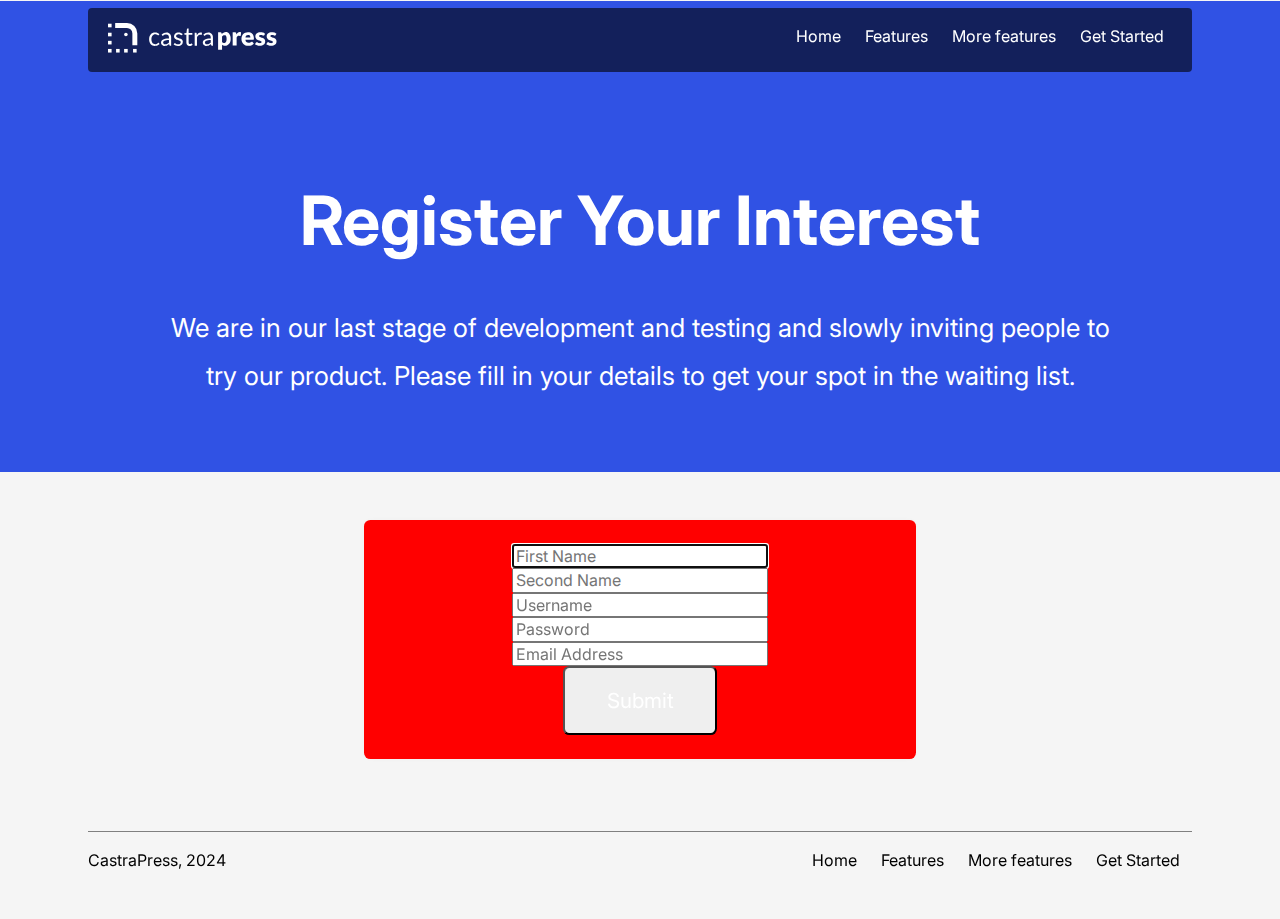
==== get-started.html @ db5a6672 "added lch, cta and many more" ====
<!doctype html>
<html class="no-js" lang="en-GB">

<head>
    <meta charset="utf-8">
    <meta name="viewport" content="width=device-width, initial-scale=1">
    <title>CastraPress | Register Your Interest</title>
    <link rel="stylesheet" href="css/style.css">
    <meta name="description"
        content="Register your interest ">

    <!-- Adding Open Graph meta tags, to allow social media platforms and apps pull nescessary data about the document and display it properly -->
    <meta property="og:title" content="CastraPress | Register Your Interest">
    <meta property="og:type" content="website">
    <meta property="og:url" content="">
    <!-- Add .thum.io thumbnail -->
    <meta property="og:image" content="">
    <meta property="og:image:alt" content="">

    <link rel="icon" href="/favicon.ico" sizes="any">
    <link rel="icon" href="/icon.svg" type="image/svg+xml">
    <link rel="apple-touch-icon" href="icon.png">

    <link rel="manifest" href="site.webmanifest">
    <meta name="theme-color" content="#fafafa">

    <!-- Adding Google fonts-->
    <link rel="preconnect" href="https://fonts.googleapis.com">
    <link rel="preconnect" href="https://fonts.gstatic.com" crossorigin>
    <link href="https://fonts.googleapis.com/css2?family=Inter:wght@100..900&display=swap" rel="stylesheet">
</head>

<body>

    <header>

        <nav>
            <a href="~/" title="CastraPress" class="logo">
                <img alt="CastraPress logo" src="images/branding/castrapress_logo.svg">
            </a>

            <!-- The hamburger menu for mobile navigation -->
            <label for="menu-toggle" tabindex="0">
                <div class="hamburger-line"></div>
                <div class="hamburger-line"></div>
                <div class="hamburger-line"></div>
            </label>
            <input id="menu-toggle" type="checkbox" />

            <!-- Main Navigation -->
            <ul>
                <li><a href="~/">Home</a></li>
                <li><a href="#features">Features</a></li>
                <li><a href="#more-features">More features</a></li>
                <li><a href="get-started.html">Get Started</a></li>
            </ul>
        </nav>

    </header>

    <section class="full-width" id="header-container">

        <div class="boxed-width">

            <div id="header-title">

                <h1>Register Your Interest</h1> 
                <p class="h3">We are in our last stage of development and testing and slowly inviting people to try our product. Please fill in your details to get your spot in the waiting list.</p>

            </div>

        </div>

    </section>

    <!-- Wrapped in main for semantic reasons and for feature layout expansions -->
    <main>

        <section id="contact-form" class="boxed-width">
            
            <div class="card-container">  

                <form action="thank-you.html" method="post">
                  <fieldset>
                    <input placeholder="First Name" type="text" tabindex="1" required autofocus>
                  </fieldset>

                  <fieldset>
                    <input placeholder="Second Name" type="text" tabindex="2" required>
                  </fieldset>
                  
                  <fieldset>
                    <input placeholder="Username" type="text" tabindex="3" required>
                  </fieldset>
                  
                  <fieldset>
                    <input placeholder="Password" type="password" tabindex="4" required>
                  </fieldset>

                  <fieldset>
                    <input placeholder="Email Address" type="email" tabindex="2" required>
                  </fieldset>

                  <fieldset>
                    <button name="submit" type="submit" id="contact-submit" data-submit="...Sending">Submit</button>
                  </fieldset>
                </form>
                
              </div>

        </section>

    </main>

    <footer class="boxed-width">

        <nav>

            <div class="">
                <p>CastraPress, 2024</p>
            </div>

            <div class="">
                <ul>
                    <li><a href="~/">Home</a></li>
                    <li><a href="#features">Features</a></li>
                    <li><a href="#more-features">More features</a></li>
                    <li><a href="get-started.html">Get Started</a></li>
                </ul>
            </div>
        </nav>

    </footer>

    <script src="js/script.js"></script>    
</body>

</html>
---- css/style.css ----
/*  1.0 Normolise default styling across all browsers. Only used nescessary styles. Taken and adopted from modern-normolised.css https://github.com/sindresorhus/modern-normalize/blob/main/modern-normalize.css and HTML 5 boilerplate https://github.com/h5bp/main.css/blob/main/src/_base.css */
*,
::before,
::after {
	box-sizing: border-box; /* Use a better box model (opinionated). */
}
html {
	-webkit-text-size-adjust: 100%; /* 2. Prevent adjustments of font size after orientation changes in iOS. */
}
body {
	margin: 0; /* Remove the margin in all browsers. */
}
b, strong {
	font-weight: bolder;
}
/* Add the correct font size in all browsers. */
small {
	font-size: 80%;
}
/*
1. Change the font styles in all browsers.
2. Remove the margin in Firefox and Safari. 
*/
button, input, optgroup, select, textarea {
	font-family: inherit; /* 1 */
	font-size: 100%; /* 1 */
	line-height: 1.15; /* 1 */
	margin: 0; /* 2 */
}
/* Remove the inheritance of text transform in Edge and Firefox. */
button, select {
	text-transform: none;
}
/* Correct the inability to style clickable types in iOS and Safari. */
button, [type='button'], [type='reset'], [type='submit'] {
	-webkit-appearance: button;
}
/* Remove default fieldset, blockquote & figure styles. */
fieldset, figure, blockquote {
 	border: 0;
	margin: 0;
	padding: 0;
}
/* Remove the inner border and padding in Firefox. */
::-moz-focus-inner {
	border-style: none;
	padding: 0;
}
/* Restore the focus styles unset by the previous rule. */
:-moz-focusring {
	outline: 1px dotted ButtonText;
}
/* Allow only vertical resizing of textareas. */
textarea {
	resize: vertical;
}
/* Remove the gap between audio, canvas, iframes, images, videos and the bottom of their containers: https://github.com/h5bp/html5-boilerplate/issues/440 */
 audio,canvas, iframe, img, svg, video {
    vertical-align: middle;
 }

 /* TYPOGRAPHY with 8px grid system*/

 /* Defining baseline values */
html {
    font-size: 16px;
    line-height: 24px;
 }

 body, p, h1, h2, h3, h4, h5 {
	font-family: "Inter", sans-serif;
	font-optical-sizing: auto;
	font-style: normal;
	font-variation-settings: "slnt" 0;
  }

  h1, .h1 {
	font-size: 4.25em; /* 68px */
	line-height: 1.05882353em; /* 72px */
	margin-top: 0.35294118em;
	margin-bottom: 0.70588236em;
  }
  h2, .h2 {
	font-size: 2.625em; /* 42px */
	line-height: 1.14285714em;  /* 48px */
	margin-top: 0.57142857em;
	margin-bottom: 0.57142857em;
  }
  h3, .h3 {
	font-size: 1.625em; /* 26px */
	line-height: 1.84615385em; /* 48px */
	margin-top: 0.92307692em;
	margin-bottom: 0em;
  }
  h4, .h4 {
	font-size: 1em; 
	line-height: 1.5em; 
	margin-top: 1.5em;
	margin-bottom: 0em;
  }
  h5 {
	font-size: 1em;
	line-height: 1.5em;
	margin-top: 1.5em;
	margin-bottom: 0em;
  }


/*

  GLOBALS

*/
/*
 * Hide visually and from screen readers
 */

.hidden,[hidden] {
	display: none !important;
 }

.visually-hidden {
	position: absolute;
    left: -100vw;
}

.full-width {
	width:100%;
}
.boxed-width {
	max-width:1104px;
}
.full-width, .boxed-width {

	margin-right: auto;
	margin-left: auto;
}



/* GLOBAL VARIABLES */

:root {
	
	/*   COLOUR Variables 
	 *   In LCH encoding to have access to the LAB colour spectrum and be able to manipulate colour variations better 
	 */
	--brand-transparent-black: oklch(0% 0 0 / 60%);
	--brand-transparent-less-black: oklch(0% 0 0 / 80%);
	--mobile-nav-deviders: oklch(100% 0 0 / 50%);
	--brand-red: oklch(53.58% 0.177 18.34);
	--brand-pink: oklch(64.4% 0.229 0.64);
	--brand-blue: oklch(51.24% 0.223 267.27);
	--brand-blueLight: oklch(92.35% 0.031 275.31);
	--brand-transaparent-blue: ;
	--brand-blueHSL: hsl(228.64 77% 54%);
	--brand-gray: oklch(33.69% 0.019 251.46);

	/* Gradients */
	--brand-cta-gradient: linear-gradient(144deg, oklch(50.42% 0.188 308.56) 0%, var(--brand-red) 50%, oklch(81.19% 0.148 71.76) 100%);
	--brand-heading-gradient: linear-gradient(144deg, var(--brand-pink) 0%, var(--brand-red) 50%, oklch(81.19% 0.148 71.76) 100%);


	/* Box dimensions */	
	--brand-border-radius: .4rem; /* in rems to make sure they scale nicely with font size increse */


	& .brand-blue {
		background-color: var(--brand-blue);
	}


}


/* UI Elements */
button, .button {
	display: inline-block;
	padding: 1em 2em;
	text-decoration: none;
	color: white;
	font-size: 1.3em;
	border-radius: var(--brand-border-radius);
	font-weight: 400;

}

button:hover, .button:hover {
	box-shadow: 0 7px 14px oklch(33.96% 0.074 281.7 / 10%), 0 3px 6px oklch(0% 0 0 / 8%);
	background: hsl( from var(--brand-blueHSL) h calc(s + 20%) l);

}
button:active, .button:active {
	transform: translateY(1px);
	box-shadow: none;
}

/*////

   LAYOUT 
   General layout sctructure

*/

html { /* to make scrolling smoother */
	scroll-behavior: smooth;
 }

body {
	background-color: oklch(97% 0 0);
}

/* Header and Navigation */

header { 
    height: 64px;
	max-width: 1104px;
	margin: 8px auto 24px;
	padding: 0 16px;
    background-color: var(--brand-transparent-black);
	border-radius: 4px;
	position: sticky;
	top:0;
	transition: top 900ms linear;
	z-index: 999;

    /* Top navigation*/
    & nav, ul {
        display: flex;
		justify-content: space-between;
		align-items: center;
    }

	/* header logo */
	& .logo {
		display: inline-block;
		width: 175px;
		align-self: left;
		text-decoration: none;
		color: white;
	
	}
	& .logo img {
		width: 100%;
	
	}

	/* Styling menu */
    & li {
        margin: 0 4px;
        list-style: none;
    }
	& li a {
        color: white;
		text-decoration: none;
		padding: 8px;

	}


}

/*  
	5.3 - MOBILE NAVIGATION

    Employing css magic for collapsable mobile menu 
*/

/* Hiding toggle chekbox */
nav input[type='checkbox'], nav label {
	display: none;
}


@media (max-width: 576px) {
	
	/* Stlying the menu icon, the checkbox stays hidden */
	nav label {
		text-align: right;
		display: block;
		padding: 0.5em;
		line-height: 1.6em;
		align-self: center;
		cursor: pointer;
	
	
		& span.hamburger-line {
			display: block;
		}
	}

	header {
		padding:0;
		margin:0;
		position: relative;
		background-color: var(--brand-transparent-less-black);
	}

	.logo {
		margin-left:16px;
	}
    nav {
        flex-direction: row;
        flex-wrap: wrap;
        margin-left: 0;
        margin-right: 0;
    }
    /* Because we are in mobile mode, we want to display it as a
       vertical list */
    nav ul {
        display: block;
        width: 100%;
        flex-basis: 100%;
		margin-block: 10px;
		padding-inline-start: 0;
		border-block-start: 1px solid var(--mobile-nav-deviders);
		background-color: var(--brand-transparent-less-black);;
		
		
		& li {
        	margin-bottom: 0;
        	width: 100%;
        	text-align: right;
        	padding: 0.5em;

			& a {
				padding: 16px;
				inline-size: 100%;
				display: inline-block;
				font-size: 1.1em;
			}
		}
		
		& > *:not(:last-child) {
			border-bottom:1px solid var(--mobile-nav-deviders);
		}
    }
	

	input[type='checkbox']:not(:checked)+ul {
		display: none;
	}


	/* Designing CSS-only hamburger icon */

.hamburger-line {
	width: 32px;
	height: 2px;
	background-color: white;
	margin: 8px 0;
	transition: 0.4s;
  }

  /* #toggle:checked label .hamburger-line:first-child, .hamburger-line:first-child:hover	 {
	transform: translate(0, 11px) rotate(-45deg);
	background-color: red;
  } */

}



#hero-banner {

	height: 800px;
	width: 100%;
	margin-top:-95px;
	padding-top: 95px;
	background: var(--brand-pink) url(../images/hero-banner-bg.svg) no-repeat center center / cover ;
	z-index: 1; /* to make sure it's behind of all page elements. */
	/* I'd have added svg bg to the body and pushed it top center,
	   however I needed to be able to create a slanted bottom of the hero-banner 
	   and you need a box for that */

	/* slanted bottom of hero banner */
	clip-path: polygon( 
		0 0,
		100% 0,
		100% calc(100% - 10vw),
		0 100%
		);

	& .hero-banner-content {
		background: url(../images/hero-banner-image.svg) no-repeat left top / 625px;

		overflow: hidden;
		height: 650px;


		& .hero-banner-usp-message {
			max-width: 500px;
			text-align: right;
			float: right;
			color: white;

			& p {
				font-size: 19px;
				font-weight: 200;
				line-height: 1.7em;
				padding-inline-start: 81px;

			}
		}
	} 
	
}

@media (max-width: 576px) { 

	.hero-banner-content {
		background-image: none !important;
		max-width: 100%;
		float: none;
		padding: 64px 24px 0;
	}

}

#header-container {

	background-color: var(--brand-blue);
	margin-top:-95px;
	padding-top: 95px;

	& #header-title {
		text-align: center;
		padding: 64px 64px 72px;
		color: white;

	}

}

/*  CONTENT SECTIONS */

main section {
	text-align: center;
	padding-top: 48px;
	padding-bottom: 48px;
}
main section p {
	margin: 0 auto;
	font-size: 2em;
	line-height: 2em;
}

.section-heading {

	& h2 {
		font-size: 4.5em;
		font-weight: 600;
		text-align: center;

		
		background-image: var(--brand-heading-gradient);
   		color: transparent;
   		background-clip: text;
   		-webkit-background-clip: text;
		
		
	}
}



.feature-list-container, #testimonials div {
    display: grid;
	grid-template-columns: repeat(3, 1fr);
	gap: 24px;
	width: 100%;
	padding: 0.5rem;
	margin: 64px auto;
	text-align: initial;


    & div {
        height: auto;
		margin-top: 24px;;
    }

	& div i.features-icon {
		width: 56px;
		height: 56px;
		display: block;
		margin: 0 auto;
	}

	& div h3 {
		font-weight: 500;
		margin-bottom: 24px;
		text-align: center;
		line-height: 1.35em;
    }
}

/* Styling feature icons with sprite */
.features-icon {
	background: url(/images/icons/feature-icons-sprite.png) no-repeat top left;
}

.icon-designed-from-groundup {
    background-position: 0 0;
}
.icon-page-load {
    background-position: -56px 0;
}
.icon-always-updated {
    background-position: -112px 0;
}
.icon-any-size {
    background-position: -168px 0;
}
.icon-reports {
    background-position: -224px 0;
}
.icon-resources {
    background-position: -280px 0;
}
.icon-cloud-infrastructure {
    background-position: -336px 0;
}
.icon-tech-stach-upgrade {
    background-position: -392px 0;
}
.icon-demo-sites {
    background-position: -448px 0;
}
.icon-site-cashing {
    background-position: -504px 0;
}
.icon-firewall {
    background-position: -560px 0;
}
.icon-dns-cdn {
    background-position: -616px 0;
}
    
/* @media (-webkit-min-device-pixel-ratio: 2), (min-resolution: 192dpi) {
    .features-icon {
        background: url('icons-retina.png') no-repeat top left;
        background-size: 672px 56px;
    }
} */



main .container-background {

	background-image: linear-gradient(to right bottom, #0037aa, #062a94, #071d7e, #041169, #000555);
	color: white;
}

@media (max-width: 576px) { 

.feature-list-container, #testimonials div {
    grid-template-columns: repeat(2, 1fr);
}

}

@media (max-width: 500px) { 

	.feature-list-container, #testimonials div {
		grid-template-columns: repeat(1, 1fr);
	}
	
}


/* TESTIMONIALS */

#testimonials {

	& .section-heading {
		display: block;
	}

	& h2 {
		background-image: var(--brand-cta-gradient);
	}

	& figure {	
		display: flex;
		flex-direction: column;
		align-items: center;
		justify-content: space-between;

		background: oklch( from var(--brand-blue) l c h  / 0.1);
		padding: 24px;
		margin-top:72px;
		border-radius: var(--brand-border-radius);


		& img {
			border-radius: 50%;
			outline: 8px solid hsl( from var(--brand-blueHSL) h s 95%);
			width: 112px;
			margin-top: -56px;
		}

		& blockquote {
			margin: 24px 0;
		}

		& figcaption, figcaption a  {
			color:var(--brand-blue);
			align-self: flex-start;
		}

	}

}

/* Call To Action */

.cta-inline-block {

	display: table;
	border-radius: var(--brand-border-radius);
	background: rgb(131,58,180);
	background: var(--brand-cta-gradient);


	& div {
		display: table-cell;
		vertical-align: middle;
	}

}
.cta-text {
	width: 70%;
	color: white;
}
.cta-buton {
	width: 30%;
}

/* CONTACT FORM */

#contact-form {

	& .card-container {

		width: 50%;
margin: 0 auto;
padding: 24px;

		background-color: red;

		border-radius: var(--brand-border-radius);
		box-shadow: 0 0 6px -3px #e7e7e7;
	}
}

/* ALL THINGS FOOTER */
footer {

	border-top: 1px solid grey;
	height: 64px;
	margin:24px auto;

    & p {
        text-align: center;
    }
	& nav, ul {
        display: flex;
		justify-content: space-between;
		align-items: center;

		& li {
			margin: 0 4px;
			list-style: none;
		}
		& li a {
			color: inherit;
			text-decoration: none;
			padding: 8px;
	
		}
    }
}

/* ScrollUp Button */

.scrollToTopBtn {
	background-color: black;
	border: none;
	color: white;
	cursor: pointer;
	font-size: 18px;
	line-height: 48px;
	width: 48px;
  
	/* place it at the bottom right corner */
	position: fixed;
	bottom: 20px;
	right: 20px;
	/* keep it at the top of everything else */
	z-index: 100;
	/* hide with opacity */
	opacity: 0;
	/* also add a translate effect */
	transform: translateY(100px);
	/* and a transition */
	transition: all 0.5s ease;
  }
  
  .showBtn {
	opacity: 1;
	transform: translateY(0);
  }
/* * {
    outline: 1px solid red;
  } */
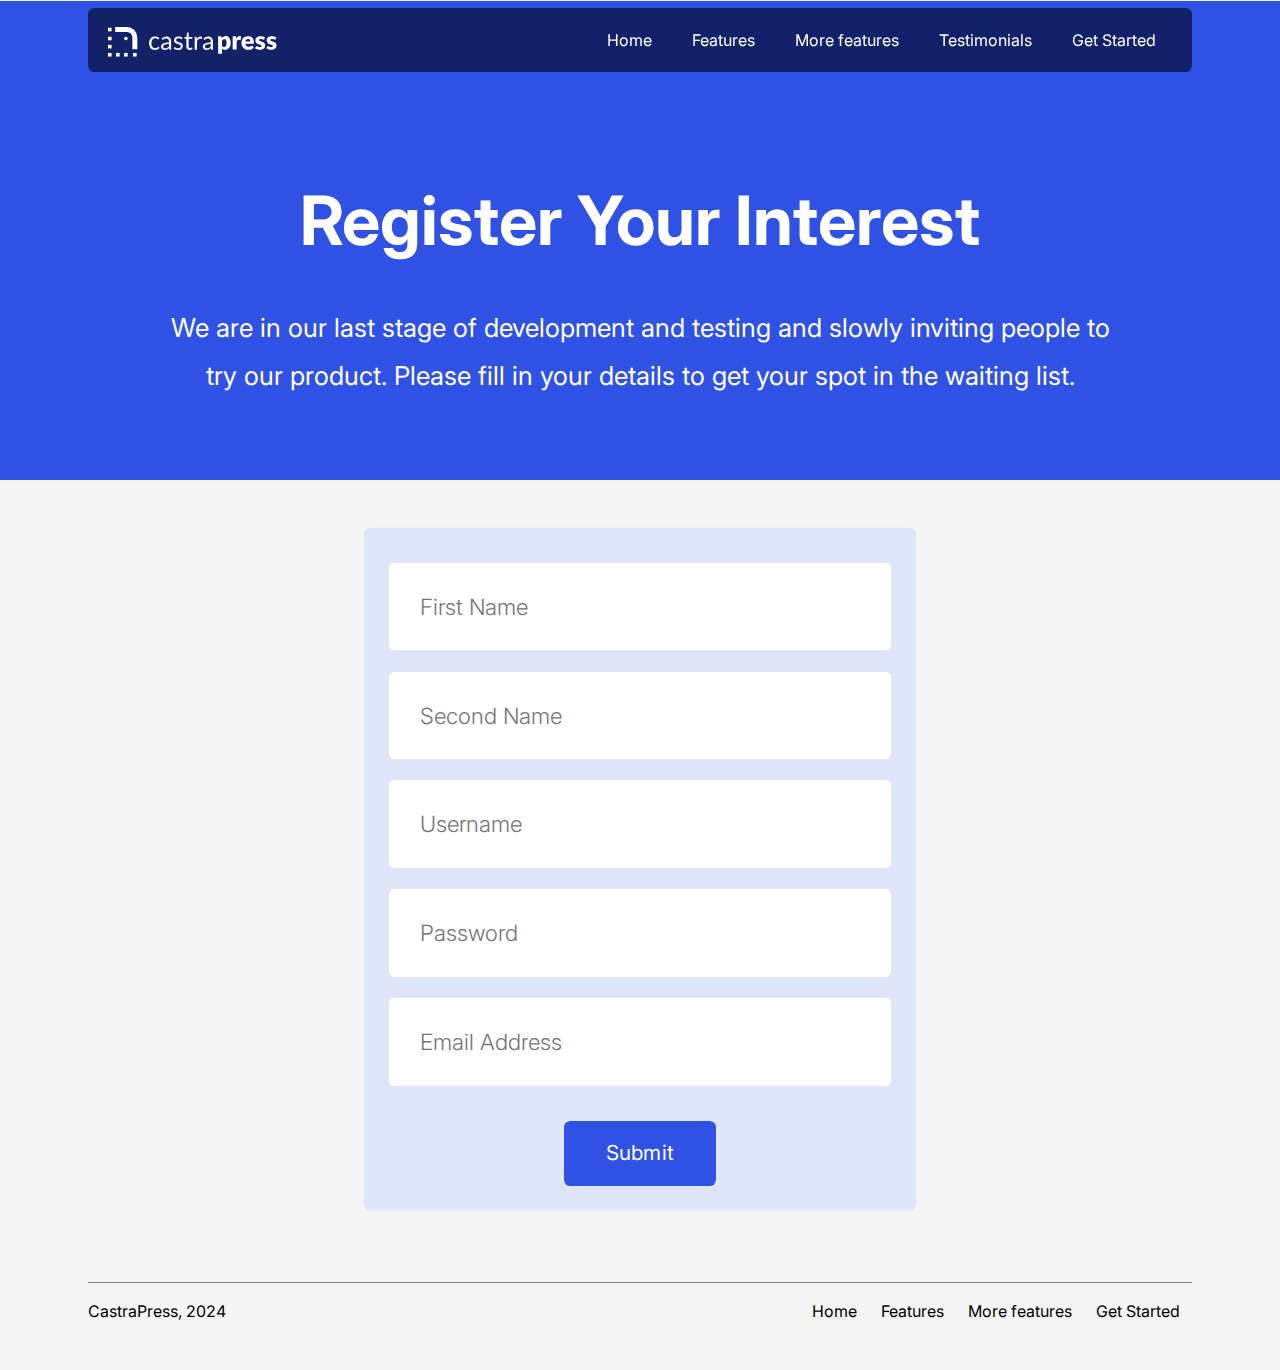
==== commit e0bf5cd2: "favicon fix" ====
--- a/get-started.html
+++ b/get-started.html
@@ -17,12 +17,10 @@
     <meta property="og:image" content="">
     <meta property="og:image:alt" content="">
 
-    <link rel="icon" href="/favicon.ico" sizes="any">
+    
+    <link rel="icon" href="/favicon.png" sizes="any">
     <link rel="icon" href="/icon.svg" type="image/svg+xml">
     <link rel="apple-touch-icon" href="icon.png">
-
-    <link rel="manifest" href="site.webmanifest">
-    <meta name="theme-color" content="#fafafa">
 
     <!-- Adding Google fonts-->
     <link rel="preconnect" href="https://fonts.googleapis.com">
@@ -30,28 +28,29 @@
     <link href="https://fonts.googleapis.com/css2?family=Inter:wght@100..900&display=swap" rel="stylesheet">
 </head>
 
-<body>
+<body class="fade-in-effect">
 
     <header>
 
         <nav>
-            <a href="~/" title="CastraPress" class="logo">
+            <a href="/" title="CastraPress" class="logo">
                 <img alt="CastraPress logo" src="images/branding/castrapress_logo.svg">
             </a>
 
             <!-- The hamburger menu for mobile navigation -->
             <label for="menu-toggle" tabindex="0">
-                <div class="hamburger-line"></div>
-                <div class="hamburger-line"></div>
-                <div class="hamburger-line"></div>
+                <span class="hamburger-line"></span>
+                <span class="hamburger-line"></span>
+                <span class="hamburger-line"></span>
             </label>
-            <input id="menu-toggle" type="checkbox" />
+            <input id="menu-toggle" type="checkbox">
 
             <!-- Main Navigation -->
             <ul>
-                <li><a href="~/">Home</a></li>
-                <li><a href="#features">Features</a></li>
-                <li><a href="#more-features">More features</a></li>
+                <li><a href="/">Home</a></li>
+                <li><a href="/#features">Features</a></li>
+                <li><a href="/#more-features">More features</a></li>
+                <li><a href="/#testimonials">Testimonials</a></li>
                 <li><a href="get-started.html">Get Started</a></li>
             </ul>
         </nav>
@@ -82,7 +81,7 @@
 
                 <form action="thank-you.html" method="post">
                   <fieldset>
-                    <input placeholder="First Name" type="text" tabindex="1" required autofocus>
+                    <input placeholder="First Name" type="text" tabindex="1" required>
                   </fieldset>
 
                   <fieldset>
@@ -102,10 +101,10 @@
                   </fieldset>
 
                   <fieldset>
-                    <button name="submit" type="submit" id="contact-submit" data-submit="...Sending">Submit</button>
+                    <button name="submit" type="submit" id="contact-submit" class="button brand-blue" data-submit="...Sending">Submit</button>
                   </fieldset>
                 </form>
-                
+
               </div>
 
         </section>
@@ -120,11 +119,11 @@
                 <p>CastraPress, 2024</p>
             </div>
 
-            <div class="">
+            <div class="footer-nav">
                 <ul>
-                    <li><a href="~/">Home</a></li>
-                    <li><a href="#features">Features</a></li>
-                    <li><a href="#more-features">More features</a></li>
+                    <li><a href="/">Home</a></li>
+                    <li><a href="/#features">Features</a></li>
+                    <li><a href="/#more-features">More features</a></li>
                     <li><a href="get-started.html">Get Started</a></li>
                 </ul>
             </div>
--- a/css/style.css
+++ b/css/style.css
@@ -33,7 +33,7 @@
 	text-transform: none;
 }
 /* Correct the inability to style clickable types in iOS and Safari. */
-button, [type='button'], [type='reset'], [type='submit'] {
+button, .button [type='button'], [type='reset'], [type='submit'] {
 	-webkit-appearance: button;
 }
 /* Remove default fieldset, blockquote & figure styles. */
@@ -91,51 +91,22 @@
 	font-size: 1.625em; /* 26px */
 	line-height: 1.84615385em; /* 48px */
 	margin-top: 0.92307692em;
-	margin-bottom: 0em;
+	margin-bottom: 0;
   }
   h4, .h4 {
 	font-size: 1em; 
 	line-height: 1.5em; 
 	margin-top: 1.5em;
-	margin-bottom: 0em;
+	margin-bottom: 0;
   }
   h5 {
 	font-size: 1em;
 	line-height: 1.5em;
 	margin-top: 1.5em;
-	margin-bottom: 0em;
+	margin-bottom: 0;
   }
 
 
-/*
-
-  GLOBALS
-
-*/
-/*
- * Hide visually and from screen readers
- */
-
-.hidden,[hidden] {
-	display: none !important;
- }
-
-.visually-hidden {
-	position: absolute;
-    left: -100vw;
-}
-
-.full-width {
-	width:100%;
-}
-.boxed-width {
-	max-width:1104px;
-}
-.full-width, .boxed-width {
-
-	margin-right: auto;
-	margin-left: auto;
-}
 
 
 
@@ -146,24 +117,29 @@
 	/*   COLOUR Variables 
 	 *   In LCH encoding to have access to the LAB colour spectrum and be able to manipulate colour variations better 
 	 */
-	--brand-transparent-black: oklch(0% 0 0 / 60%);
-	--brand-transparent-less-black: oklch(0% 0 0 / 80%);
+	
+	--brand-black: oklch(10% 0.0593 267.27);
+	--brand-transparent-black: oklch(10% 0.0593 267.27 / 60%);
+	--brand-transparent-less-black: oklch(10% 0.0593 267.27 / 80%);
 	--mobile-nav-deviders: oklch(100% 0 0 / 50%);
 	--brand-red: oklch(53.58% 0.177 18.34);
 	--brand-pink: oklch(64.4% 0.229 0.64);
 	--brand-blue: oklch(51.24% 0.223 267.27);
 	--brand-blueLight: oklch(92.35% 0.031 275.31);
-	--brand-transaparent-blue: ;
+	--brand-transaparent-blue: oklch( from var(--brand-blue) l c h  / 0.1);
 	--brand-blueHSL: hsl(228.64 77% 54%);
 	--brand-gray: oklch(33.69% 0.019 251.46);
 
 	/* Gradients */
-	--brand-cta-gradient: linear-gradient(144deg, oklch(50.42% 0.188 308.56) 0%, var(--brand-red) 50%, oklch(81.19% 0.148 71.76) 100%);
+	--brand-cta-gradient: linear-gradient(144deg, var(--brand-blue) 0%, oklch(50.42% 0.188 308.56) 30%, var(--brand-pink) 70%, oklch(81.19% 0.148 71.76) 100%);
 	--brand-heading-gradient: linear-gradient(144deg, var(--brand-pink) 0%, var(--brand-red) 50%, oklch(81.19% 0.148 71.76) 100%);
+	--brand-heading-gradient-2: linear-gradient(144deg, var(--brand-pink) 0%, oklch(80.42% 0.188 308.56) 50%, oklch(81.19% 0.148 71.76) 100%);
+
 
 
 	/* Box dimensions */	
 	--brand-border-radius: .4rem; /* in rems to make sure they scale nicely with font size increse */
+	--site-max-width:1104px;
 
 
 	& .brand-blue {
@@ -173,22 +149,87 @@
 
 }
 
+/*
+
+  GLOBALS
+
+*/
+/*
+ * Hide visually and from screen readers
+ */
+ .hidden,[hidden] {
+	display: none !important;
+ }
+
+.visually-hidden {
+	position: absolute;
+    left: -100vw;
+}
+
+.full-width {
+	width:100%;
+}
+.boxed-width {
+	max-width:var(--site-max-width);
+}
+.full-width, .boxed-width {
+
+	margin-inline: auto;
+}
+
+@media (max-width: 576px) {
+
+	.boxed-width {
+
+		padding-inline: 24px;
+		width: 100%;
+	}
+
+	/* .boxed-width:not(#more-features.full-width) {
+
+		margin-inline: 16px;
+	} */
+
+}
+/* Nice smooth fade in transition on loading and page section pointing with id anchor links */
+.fade-in-effect, 
+#features:target,
+#more-features:target,
+#testimonials:target { animation: fadeIn 1s; }
+
+@keyframes fadeIn {
+	0% { opacity: 0; }
+	100% { opacity: 1; }
+  }
+
 
 /* UI Elements */
 button, .button {
+
+	cursor: pointer;
 	display: inline-block;
+	position: relative;
+
 	padding: 1em 2em;
+	vertical-align: middle;
+	border: 0;
+	border-radius: var(--brand-border-radius);
+
+	background-color: var(--brand-blue);
+	transition: transform .1s ease 0s,padding .1s ease 0s, background-color .1s ease 0s,color .1s ease 0s;
+
+	font-size: 1.3em;
+	font-weight: 400;
 	text-decoration: none;
 	color: white;
-	font-size: 1.3em;
-	border-radius: var(--brand-border-radius);
-	font-weight: 400;
+	word-break: keep-all;
+	letter-spacing: .02rem;
 
 }
 
 button:hover, .button:hover {
 	box-shadow: 0 7px 14px oklch(33.96% 0.074 281.7 / 10%), 0 3px 6px oklch(0% 0 0 / 8%);
-	background: hsl( from var(--brand-blueHSL) h calc(s + 20%) l);
+	background-color: hsl( from var(--brand-blueHSL) h calc(s + 20%) l);
 
 }
 button:active, .button:active {
@@ -204,7 +245,7 @@
 */
 
 html { /* to make scrolling smoother */
-	scroll-behavior: smooth;
+	scroll-behavior: smooth !important; 
  }
 
 body {
@@ -214,12 +255,12 @@
 /* Header and Navigation */
 
 header { 
-    height: 64px;
-	max-width: 1104px;
+    
+	max-width: var(--site-max-width);
 	margin: 8px auto 24px;
 	padding: 0 16px;
     background-color: var(--brand-transparent-black);
-	border-radius: 4px;
+	border-radius: var(--brand-border-radius);
 	position: sticky;
 	top:0;
 	transition: top 900ms linear;
@@ -248,15 +289,22 @@
 
 	/* Styling menu */
     & li {
-        margin: 0 4px;
+        margin: 4px;
         list-style: none;
     }
 	& li a {
         color: white;
 		text-decoration: none;
-		padding: 8px;
-
-	}
+		padding: 8px 16px;
+
+		transition: background-color 0.5s ease-in-out;
+
+	}
+
+	& li a:hover, li a:active {
+		background-color: var(--brand-blue);
+		border-radius: var(--brand-border-radius);
+		}
 
 
 }
@@ -293,8 +341,9 @@
 	header {
 		padding:0;
 		margin:0;
-		position: relative;
+		position: sticky;
 		background-color: var(--brand-transparent-less-black);
+		border-radius: 0;
 	}
 
 	.logo {
@@ -329,6 +378,10 @@
 				inline-size: 100%;
 				display: inline-block;
 				font-size: 1.1em;
+
+				&:hover {
+					background-color: transparent;
+				}
 			}
 		}
 		
@@ -343,7 +396,7 @@
 	}
 
 
-	/* Designing CSS-only hamburger icon */
+/* Designing CSS-only hamburger icon */
 
 .hamburger-line {
 	width: 32px;
@@ -353,7 +406,7 @@
 	transition: 0.4s;
   }
 
-  /* #toggle:checked label .hamburger-line:first-child, .hamburger-line:first-child:hover	 {
+  /* #menu-toggle:checked +label .hamburger-line:nth-child(1), .hamburger-line:nth-child(1):hover	 {
 	transform: translate(0, 11px) rotate(-45deg);
 	background-color: red;
   } */
@@ -387,12 +440,14 @@
 
 		overflow: hidden;
 		height: 650px;
+		position: relative;
 
 
 		& .hero-banner-usp-message {
+			position: absolute;
+			right: 0;
 			max-width: 500px;
 			text-align: right;
-			float: right;
 			color: white;
 
 			& p {
@@ -412,8 +467,22 @@
 	.hero-banner-content {
 		background-image: none !important;
 		max-width: 100%;
-		float: none;
 		padding: 64px 24px 0;
+
+		& .hero-banner-usp-message {
+
+			max-width: 100%;
+			position: relative !important;
+
+
+			& h1 {
+				font-size: 3.25em;
+			}
+
+			& p {
+				padding-inline-start: 0 !important;
+			}
+		}
 	}
 
 }
@@ -426,9 +495,25 @@
 
 	& #header-title {
 		text-align: center;
-		padding: 64px 64px 72px;
+		padding: 4rem 4rem 5rem;
 		color: white;
 
+	}
+
+}
+@media (max-width: 576px) {
+	#header-container {
+
+		& #header-title {
+			padding-inline: 0;
+
+			& h1 {
+				line-height: 1.3em;
+			}
+			& p {
+				line-height: 1.5em;
+			}
+		}
 	}
 
 }
@@ -440,10 +525,19 @@
 	padding-top: 48px;
 	padding-bottom: 48px;
 }
+
 main section p {
 	margin: 0 auto;
 	font-size: 2em;
 	line-height: 2em;
+}
+
+@media (max-width: 576px) { 
+
+	
+	main section p {
+		line-height: 1.6em;
+	}
 }
 
 .section-heading {
@@ -462,7 +556,9 @@
 		
 	}
 }
-
+#more-features .section-heading h2 {
+	background-image: var(--brand-heading-gradient-2);
+}
 
 
 .feature-list-container, #testimonials div {
@@ -495,6 +591,19 @@
     }
 }
 
+@media (max-width: 576px) { 
+	.feature-list-container:not(#more-features), #testimonials div {
+		grid-template-columns: repeat(1, 1fr);
+		padding-inline:0;
+		
+	}
+
+	#more-features div div {
+		padding-inline: 24px;
+	}
+
+}
+
 /* Styling feature icons with sprite */
 .features-icon {
 	background: url(/images/icons/feature-icons-sprite.png) no-repeat top left;
@@ -587,7 +696,7 @@
 		align-items: center;
 		justify-content: space-between;
 
-		background: oklch( from var(--brand-blue) l c h  / 0.1);
+		background: var(--brand-blueLight);
 		padding: 24px;
 		margin-top:72px;
 		border-radius: var(--brand-border-radius);
@@ -595,7 +704,7 @@
 
 		& img {
 			border-radius: 50%;
-			outline: 8px solid hsl( from var(--brand-blueHSL) h s 95%);
+			outline: 8px solid var(--brand-blueLight);
 			width: 112px;
 			margin-top: -56px;
 		}
@@ -611,6 +720,16 @@
 
 	}
 
+}
+
+@media (max-width: 576px) { 
+
+	#testimonials {
+		
+		& h2 { 
+			font-size: 3.5em;
+		}
+	}
 }
 
 /* Call To Action */
@@ -628,14 +747,43 @@
 		vertical-align: middle;
 	}
 
-}
-.cta-text {
-	width: 70%;
-	color: white;
-}
-.cta-buton {
-	width: 30%;
-}
+	.cta-text {
+		width: 70%;
+		color: white;
+	}
+	.cta-button {
+		width: 30%;
+	}
+
+}
+@media (max-width: 576px) { 
+	.cta-inline-block {
+
+		border-radius:0;
+
+		& div {
+			display: block;
+			padding: 16px;
+		}
+
+		.cta-text {
+			width: 100%;
+		}
+
+		.cta-text h3{
+			font-size: 1.7em;
+			margin-bottom: 24px;
+		}
+		.cta-button {
+			width: 100%;
+		}
+	}
+	.cta-inline-block.boxed-width {
+		margin-inline: 0 !important;
+	}
+}
+
+
 
 /* CONTACT FORM */
 
@@ -644,13 +792,54 @@
 	& .card-container {
 
 		width: 50%;
-margin: 0 auto;
-padding: 24px;
-
-		background-color: red;
+		margin: 0 auto;
+		padding: 24px;
+
+		background-color: var(--brand-blueLight);
 
 		border-radius: var(--brand-border-radius);
 		box-shadow: 0 0 6px -3px #e7e7e7;
+
+
+		& input {
+			-webkit-appearance: none;
+			transition: box-shadow .1s;
+			outline: none;
+			border: 0;
+			border-radius: var(--brand-border-radius);
+			box-shadow: inset 0 0 0 1px #e7e7e7;
+			background: white;
+			padding: 2rem;
+			margin: .6rem 0;
+			width: 100%;
+			color: var(--brand-black);
+			font-size: 1.4rem;
+			font-weight: 300;
+		}
+		button {
+			margin-top: 24px;
+		}
+	}
+}
+
+@media (max-width: 576px) {
+
+	#contact-form.boxed-width {
+		padding-inline: 4px;
+	}
+
+	#contact-form {
+
+		& .card-container {
+			width: 100%;
+			padding: 1rem;
+
+			& input {
+				padding: 1rem;
+			}
+		}
+
+		
 	}
 }
 
@@ -664,6 +853,7 @@
     & p {
         text-align: center;
     }
+
 	& nav, ul {
         display: flex;
 		justify-content: space-between;
@@ -673,6 +863,7 @@
 			margin: 0 4px;
 			list-style: none;
 		}
+
 		& li a {
 			color: inherit;
 			text-decoration: none;
@@ -682,35 +873,19 @@
     }
 }
 
-/* ScrollUp Button */
-
-.scrollToTopBtn {
-	background-color: black;
-	border: none;
-	color: white;
-	cursor: pointer;
-	font-size: 18px;
-	line-height: 48px;
-	width: 48px;
-  
-	/* place it at the bottom right corner */
-	position: fixed;
-	bottom: 20px;
-	right: 20px;
-	/* keep it at the top of everything else */
-	z-index: 100;
-	/* hide with opacity */
-	opacity: 0;
-	/* also add a translate effect */
-	transform: translateY(100px);
-	/* and a transition */
-	transition: all 0.5s ease;
-  }
-  
-  .showBtn {
-	opacity: 1;
-	transform: translateY(0);
-  }
-/* * {
-    outline: 1px solid red;
-  } */+
+
+@media (max-width: 576px) {
+	footer nav {
+
+		display: block;
+
+		& .copyright p {
+			text-align: center;
+		}
+
+		& .footer-nav {
+			display: none;
+		}
+	}
+}
